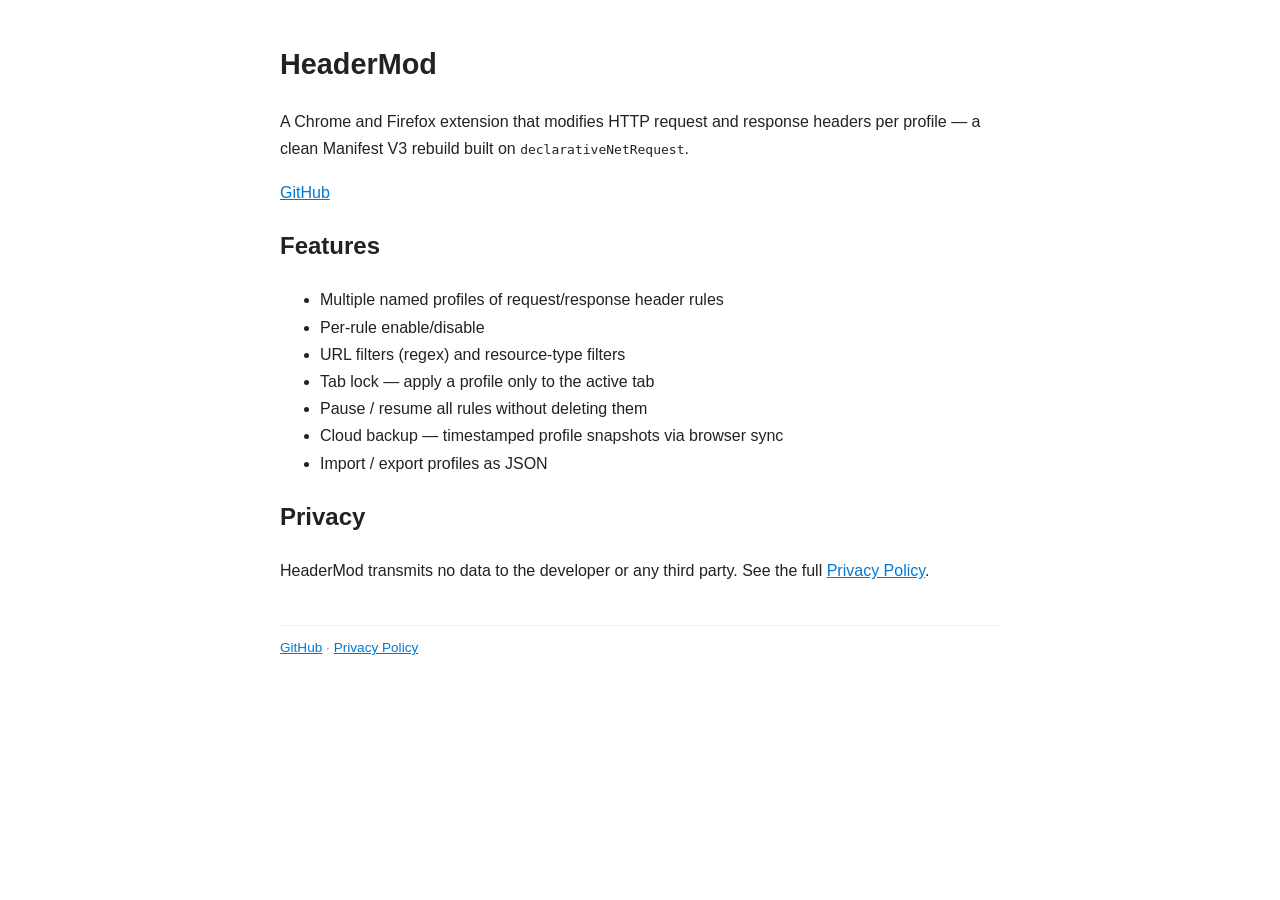
==== docs/index.html @ 27c209f2 "HeaderMod 1.0.0 Chrome and Firefox (Manifest V3) extension to modify HTTP request and response heade" ====
<!DOCTYPE html>
<html lang="en">
<head>
  <meta charset="UTF-8">
  <meta name="viewport" content="width=device-width, initial-scale=1.0">
  <title>HeaderMod</title>
  <style>
    body { font-family: -apple-system, BlinkMacSystemFont, "Segoe UI", Roboto, sans-serif; max-width: 720px; margin: 40px auto; padding: 0 20px; color: #222; line-height: 1.7; }
    h1 { font-size: 1.8rem; }
    .badges a { margin-right: 8px; }
    footer { margin-top: 3em; color: #888; font-size: 0.85rem; border-top: 1px solid #eee; padding-top: 10px; }
    a { color: #0078d4; }
  </style>
</head>
<body>
  <h1>HeaderMod</h1>
  <p>A Chrome and Firefox extension that modifies HTTP request and response headers per profile — a clean Manifest V3 rebuild built on <code>declarativeNetRequest</code>.</p>

  <div class="badges">
    <!-- Store links added once the listings are approved -->
    <a href="https://github.com/ibaciu6/headermod">GitHub</a>
  </div>

  <h2>Features</h2>
  <ul>
    <li>Multiple named profiles of request/response header rules</li>
    <li>Per-rule enable/disable</li>
    <li>URL filters (regex) and resource-type filters</li>
    <li>Tab lock — apply a profile only to the active tab</li>
    <li>Pause / resume all rules without deleting them</li>
    <li>Cloud backup — timestamped profile snapshots via browser sync</li>
    <li>Import / export profiles as JSON</li>
  </ul>

  <h2>Privacy</h2>
  <p>HeaderMod transmits no data to the developer or any third party. See the full <a href="privacy-policy.html">Privacy Policy</a>.</p>

  <footer>
    <a href="https://github.com/ibaciu6/headermod">GitHub</a> &middot;
    <a href="privacy-policy.html">Privacy Policy</a>
  </footer>
</body>
</html>
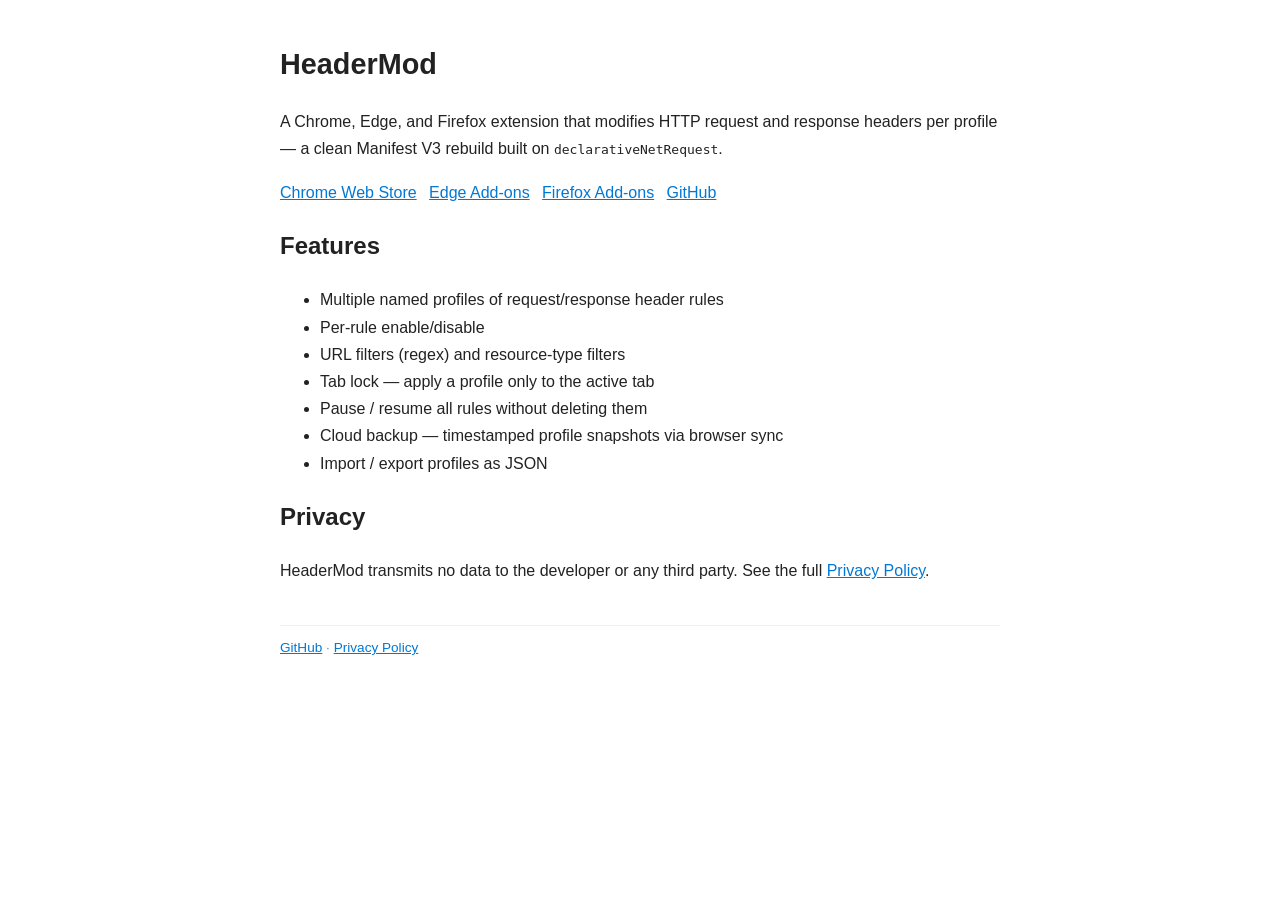
==== commit d2865c0f: "docs: sync landing page store badges (Chrome, Edge, Firefox all live)" ====
--- a/docs/index.html
+++ b/docs/index.html
@@ -14,10 +14,12 @@
 </head>
 <body>
   <h1>HeaderMod</h1>
-  <p>A Chrome and Firefox extension that modifies HTTP request and response headers per profile — a clean Manifest V3 rebuild built on <code>declarativeNetRequest</code>.</p>
+  <p>A Chrome, Edge, and Firefox extension that modifies HTTP request and response headers per profile — a clean Manifest V3 rebuild built on <code>declarativeNetRequest</code>.</p>
 
   <div class="badges">
-    <!-- Store links added once the listings are approved -->
+    <a href="https://chromewebstore.google.com/detail/headermod/bdhjghbopbckkcajjpgmldpnbmnhmcdk">Chrome Web Store</a>
+    <a href="https://microsoftedge.microsoft.com/addons/detail/headermod/bcgbggjjicefpjejompcdmobfeopkfkg">Edge Add-ons</a>
+    <a href="https://addons.mozilla.org/en-US/firefox/addon/headermod-app/">Firefox Add-ons</a>
     <a href="https://github.com/ibaciu6/headermod">GitHub</a>
   </div>
 
